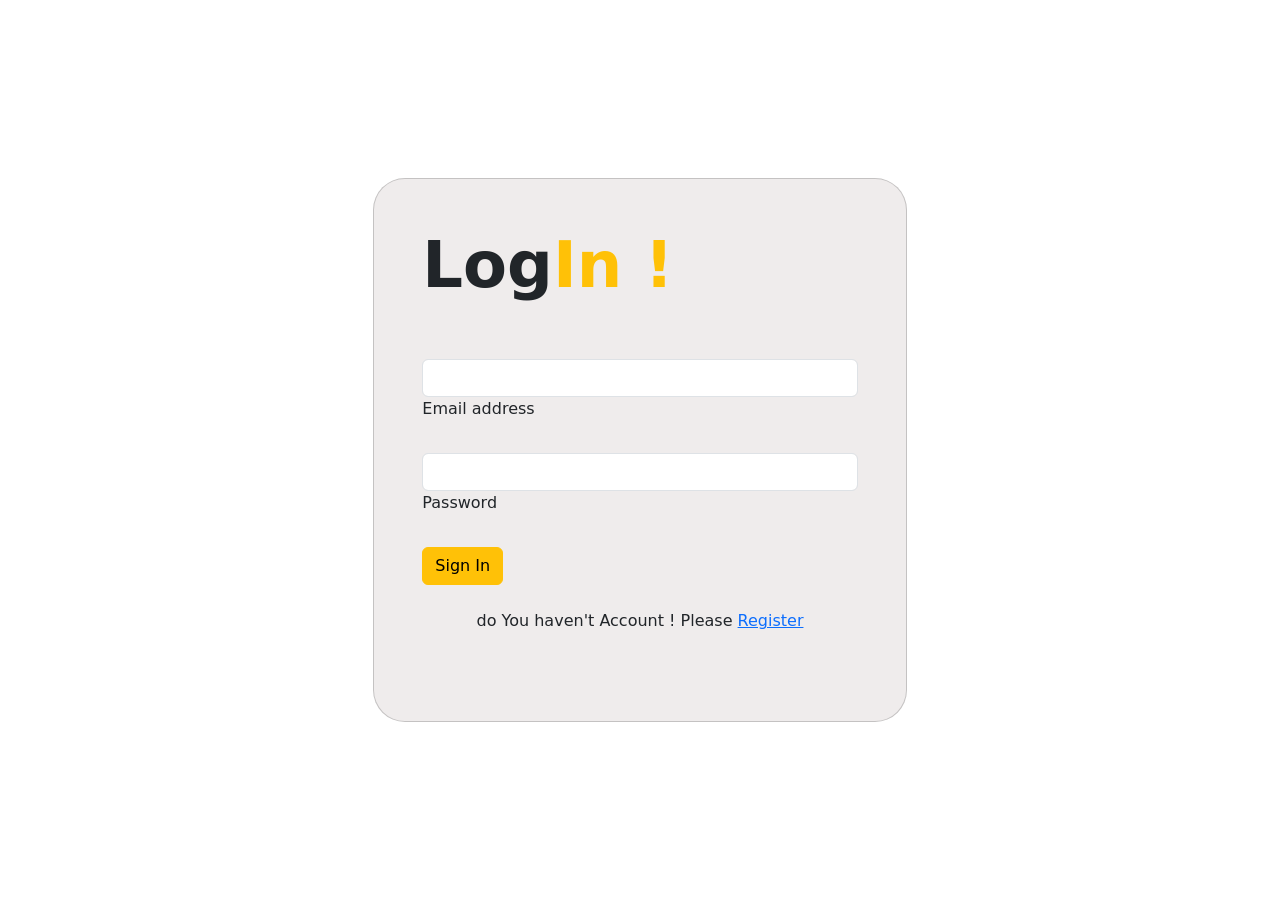
==== Frontend/pages/login.html @ aa7162b0 "add pages" ====
<!DOCTYPE html>
<html lang="en">
<head>
    <meta charset="UTF-8">
    <title>login</title>
  <meta name="viewport" content="width=device-width, initial-scale=1">
  <link rel="stylesheet" href="../assets/css/bootstrap.min.css">
  <style>
    .my {
      background-image: url("../assets/image/cart-2.jpg");
      background-repeat: no-repeat;
      background-size: cover;
      background-position: center;
      height: 100vh;
    }

    .loginCard{
      background-color: rgba(232, 228, 228, 0.70);
    }
  </style>
</head>
<body style="">
<main>

  <!-- Section: Design Block -->
  <section class="my d-flex align-items-center justify-content-center">
    <!-- Jumbotron -->
   <!-- <div class="px-4 py-5 px-md-5 text-center text-lg-start">
      <div class="container">
        <div class="row gx-lg-5 align-items-center">
          <div class="col-lg-6 mb-5 mb-lg-0 card rounded-5 detail">
            <h1 class="my-5 display-3 fw-bold ls-tight">
              Thogakade<br />
              <span class="text-warning">POS</span>
            </h1>
            <p style="color: hsl(0,100%,3%)">
              Certain but she but shyness why cottage. Guy the put instrument sir entreaties affronting. Pretended exquisite see cordially the you. Weeks quiet do vexed or whose. Motionless if no to affronting imprudence no precaution. My indulged as disposal strongly attended.
            </p>
          </div>-->

          <div class="col-lg-5 mb-5 mb-lg-0 rounded-5">
            <div class="card loginCard rounded-5">
              <div class="card-body py-5 px-md-5">
                <form>

                  <div class="row ">
                    <h1 class="display-3 fw-bold">
                      Log<span class="text-warning">In !</span>
                    </h1>
                  </div>

                  <div class="form-outline mb-4 mt-5">
                    <input type="email" id="form3Example3" class="form-control" />
                    <label class="form-label" for="form3Example3">Email address</label>
                  </div>

                  <!-- Password input -->
                  <div class="form-outline mb-4">
                    <input type="password" id="form3Example4" class="form-control" />
                    <label class="form-label" for="form3Example4">Password</label>
                  </div>

                  <!-- Submit button -->
                  <button type="submit" class="btn btn-warning btn-block mb-4">
                    Sign In
                  </button>

                  <!-- Register buttons -->
                  <div class="text-center">
                    <p>do You haven't Account ! Please <a href="#" id="register">Register</a></p>
                    <button type="button" class="btn btn-link btn-floating mx-1">
                      <i class="bi bi-chat-square-text-fill"></i>
                    </button>
                  </div>
                </form>
              </div>
            </div>
          </div>
        </div>
      </div>
    </div>
    <!-- Jumbotron -->
  </section>
  <!-- Section: Design Block -->
</main>
<script src="../assets/js/code.jquery.com_jquery-3.7.1.min.js.js"></script>
<script>
  $('#register').on('click',function () {
    window.location.href = 'signup.html';
  });
</script>
</body>
</html>
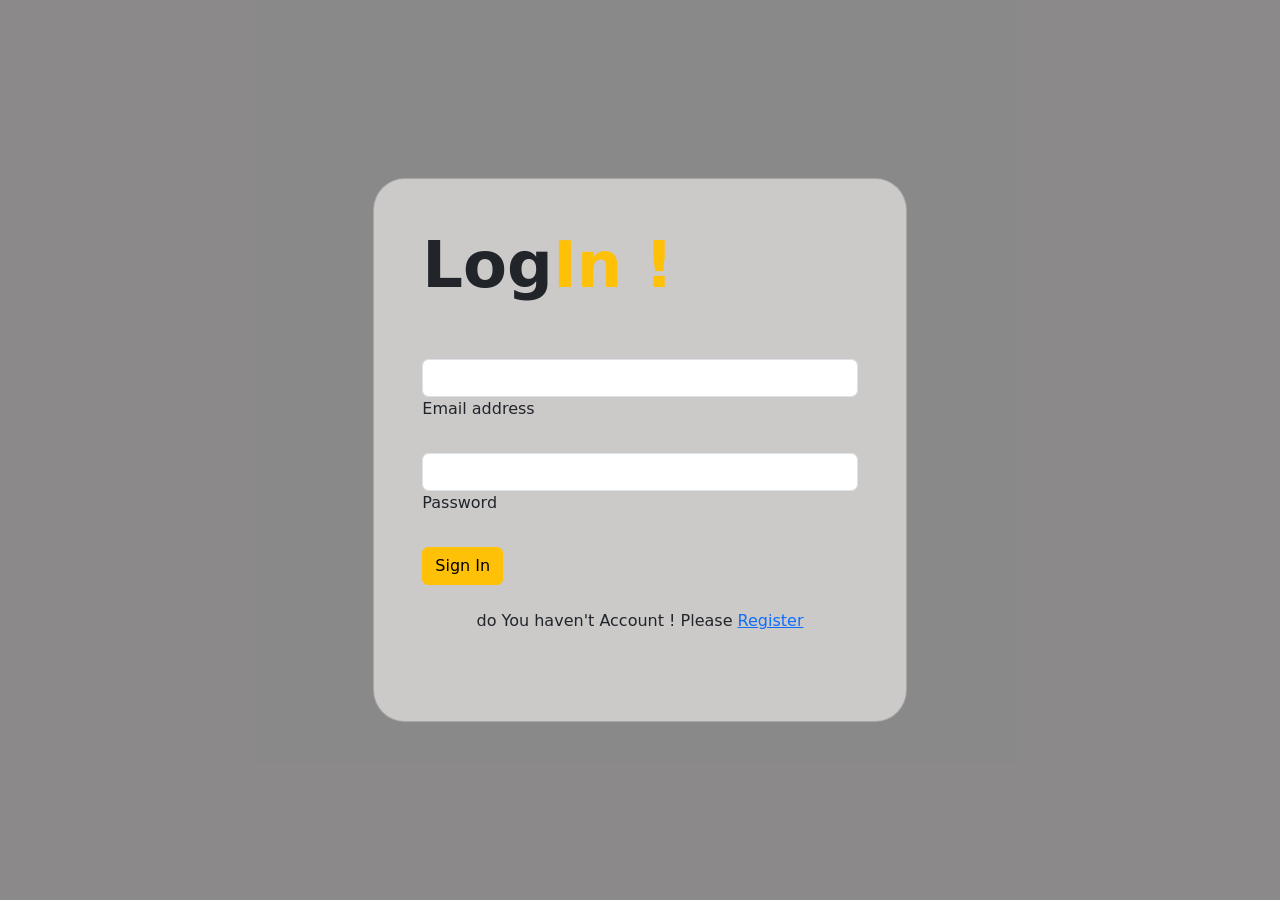
==== commit cffded18: "modify frontend" ====
--- a/Frontend/pages/login.html
+++ b/Frontend/pages/login.html
@@ -11,7 +11,11 @@
       background-repeat: no-repeat;
       background-size: cover;
       background-position: center;
+    }
+
+    .my-card{
       height: 100vh;
+      background-color: rgba(40, 37, 37, 0.54);
     }
 
     .loginCard{
@@ -20,24 +24,9 @@
   </style>
 </head>
 <body style="">
-<main>
+<main class="my">
 
-  <!-- Section: Design Block -->
-  <section class="my d-flex align-items-center justify-content-center">
-    <!-- Jumbotron -->
-   <!-- <div class="px-4 py-5 px-md-5 text-center text-lg-start">
-      <div class="container">
-        <div class="row gx-lg-5 align-items-center">
-          <div class="col-lg-6 mb-5 mb-lg-0 card rounded-5 detail">
-            <h1 class="my-5 display-3 fw-bold ls-tight">
-              Thogakade<br />
-              <span class="text-warning">POS</span>
-            </h1>
-            <p style="color: hsl(0,100%,3%)">
-              Certain but she but shyness why cottage. Guy the put instrument sir entreaties affronting. Pretended exquisite see cordially the you. Weeks quiet do vexed or whose. Motionless if no to affronting imprudence no precaution. My indulged as disposal strongly attended.
-            </p>
-          </div>-->
-
+  <section class="my-card d-flex align-items-center justify-content-center">
           <div class="col-lg-5 mb-5 mb-lg-0 rounded-5">
             <div class="card loginCard rounded-5">
               <div class="card-body py-5 px-md-5">
@@ -54,18 +43,15 @@
                     <label class="form-label" for="form3Example3">Email address</label>
                   </div>
 
-                  <!-- Password input -->
                   <div class="form-outline mb-4">
                     <input type="password" id="form3Example4" class="form-control" />
                     <label class="form-label" for="form3Example4">Password</label>
                   </div>
 
-                  <!-- Submit button -->
                   <button type="submit" class="btn btn-warning btn-block mb-4">
                     Sign In
                   </button>
 
-                  <!-- Register buttons -->
                   <div class="text-center">
                     <p>do You haven't Account ! Please <a href="#" id="register">Register</a></p>
                     <button type="button" class="btn btn-link btn-floating mx-1">
@@ -79,9 +65,7 @@
         </div>
       </div>
     </div>
-    <!-- Jumbotron -->
   </section>
-  <!-- Section: Design Block -->
 </main>
 <script src="../assets/js/code.jquery.com_jquery-3.7.1.min.js.js"></script>
 <script>
